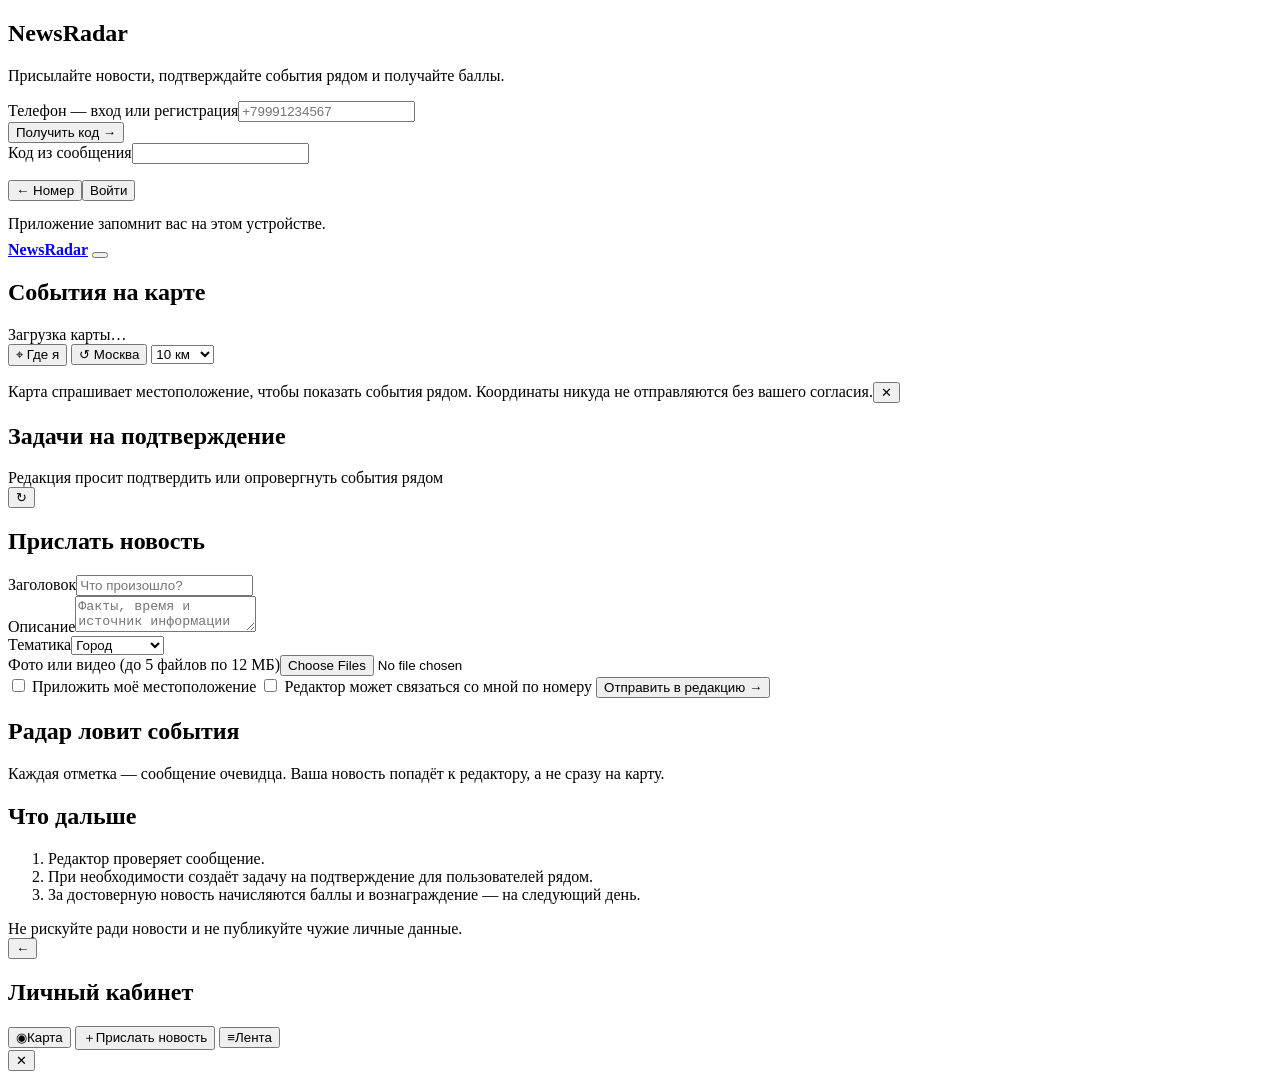
==== app/static/index.html @ 9bb795cf "Initial commit" ====
<!doctype html>
<html lang="ru"><head><meta charset="utf-8"><meta name="viewport" content="width=device-width,initial-scale=1,viewport-fit=cover"><title>NewsRadar — события рядом</title>
<link rel="stylesheet" href="/static/ui.css"><script src="/static/ui.js"></script></head>
<body class="is-app">
<div id="toast" class="toast" role="status" aria-live="polite"></div>

<!-- Вход: показывается сразу, пока пользователь не авторизован -->
<section id="auth" class="auth hidden">
  <div class="card auth-card pop">
    <div id="authRadar"></div>
    <h1>NewsRadar</h1>
    <p class="muted">Присылайте новости, подтверждайте события рядом и получайте баллы.</p>
    <form id="phoneForm">
      <div class="field"><label for="authPhone">Телефон — вход или регистрация</label><input id="authPhone" type="tel" autocomplete="tel" placeholder="+79991234567" required></div>
      <button class="btn primary full">Получить код →</button>
    </form>
    <form id="codeForm" class="hidden">
      <div class="field"><label for="authCode">Код из сообщения</label><input id="authCode" inputmode="numeric" autocomplete="one-time-code" maxlength="6" required></div>
      <p id="codeHint" class="muted tiny"></p>
      <div class="row"><button type="button" id="codeBack" class="btn ghost">← Номер</button><button class="btn primary grow">Войти</button></div>
    </form>
    <p class="muted tiny" style="margin:14px 0 8px">Приложение запомнит вас на этом устройстве.</p>
    <span class="theme-slot"></span>
  </div>
</section>

<div id="app" class="app hidden">
  <header class="top">
    <a class="brand" href="#map" aria-label="NewsRadar — на карту"><span id="logoRadar"></span><b>NewsRadar</b></a>
    <span class="grow"></span>
    <span class="theme-slot"></span>
    <button id="profileBtn" class="avatar" aria-label="Личный кабинет" title="Личный кабинет"></button>
  </header>
  <main>
    <section id="page-map" class="page hidden">
      <div class="page-head">
        <div class="grow"><h1>События на карте</h1><p id="mapStatus" class="muted tiny" role="status" style="margin:2px 0 0">Загрузка карты…</p></div>
        <button id="locBtn" class="btn ghost" title="Показать моё местоположение">⌖ <span class="sm-hide">Где я</span></button>
        <button id="demoBtn" class="btn ghost" title="Вернуться к демо-событиям в Москве">↺ <span class="sm-hide">Москва</span></button>
        <select id="radius" aria-label="Радиус поиска" style="width:auto"><option value="2">2 км</option><option value="5">5 км</option><option value="10" selected>10 км</option><option value="25">25 км</option><option value="50">50 км</option><option value="200">200 км</option></select>
      </div>
      <div id="typeChips" class="chips" role="group" aria-label="Фильтр по типу событий"></div>
      <div id="topicChips" class="chips" role="group" aria-label="Фильтр по тематике"></div>
      <div class="map-wrap"><div id="map" class="map" role="region" aria-label="Карта событий"></div><div id="mapCard" class="map-card hidden"></div></div>
      <p id="mapCount" class="muted tiny" style="margin-top:8px"></p>
      <div id="mapList"></div>
      <div id="geoNote" class="notice">Карта спрашивает местоположение, чтобы показать события рядом. Координаты никуда не отправляются без вашего согласия.<button class="x" data-dismiss aria-label="Скрыть">✕</button></div>
    </section>

    <section id="page-feed" class="page hidden">
      <div class="page-head"><div class="grow"><h1>Задачи на подтверждение</h1><p class="muted tiny" style="margin:2px 0 0">Редакция просит подтвердить или опровергнуть события рядом</p></div><button id="feedRefresh" class="icon-btn" title="Обновить" aria-label="Обновить">↻</button></div>
      <div id="feedList"></div>
    </section>

    <section id="page-send" class="page hidden">
      <div class="page-head"><h1>Прислать новость</h1></div>
      <div class="grid2">
        <form id="tipForm" class="card">
          <div class="field"><label for="tipTitle">Заголовок</label><input id="tipTitle" maxlength="140" required placeholder="Что произошло?"></div>
          <div class="field"><label for="tipText">Описание</label><textarea id="tipText" minlength="8" maxlength="3000" required placeholder="Факты, время и источник информации"></textarea></div>
          <div class="field"><label for="tipTopic">Тематика</label><select id="tipTopic"><option>Город</option><option>Транспорт</option><option>Культура</option><option>Афиша</option><option>Технологии</option><option>Спорт</option><option>Досуг</option></select></div>
          <div class="field"><label for="tipFiles">Фото или видео (до 5 файлов по 12 МБ)</label><input type="file" id="tipFiles" accept="image/jpeg,image/png,image/webp,video/mp4,video/webm" multiple></div>
          <label class="check"><input id="tipGeo" type="checkbox"> Приложить моё местоположение</label>
          <label class="check"><input id="tipContact" type="checkbox"> Редактор может связаться со мной по номеру</label>
          <button class="btn primary full">Отправить в редакцию →</button>
        </form>
        <aside class="stack" style="align-content:start">
          <div class="card radar-card"><div id="sendRadar"></div><h2>Радар ловит события</h2><p>Каждая отметка — сообщение очевидца. Ваша новость попадёт к редактору, а не сразу на карту.</p></div>
          <div class="card"><h2>Что дальше</h2><ol class="steps"><li>Редактор проверяет сообщение.</li><li>При необходимости создаёт задачу на подтверждение для пользователей рядом.</li><li>За достоверную новость начисляются баллы и вознаграждение — на следующий день.</li></ol>
            <div class="notice warn" style="margin-top:12px">Не рискуйте ради новости и не публикуйте чужие личные данные.</div></div>
        </aside>
      </div>
    </section>

    <section id="page-profile" class="page hidden">
      <div class="page-head"><button class="icon-btn" data-back="#map" aria-label="Назад">←</button><h1>Личный кабинет</h1></div>
      <div id="profileBody" class="stack"></div>
    </section>
  </main>
</div>

<nav id="tabbar" class="tabbar hidden" aria-label="Основные разделы">
  <button data-tab="map"><span>◉</span>Карта</button>
  <button data-tab="send" class="send"><span>＋</span>Прислать новость</button>
  <button data-tab="feed"><span>≡</span>Лента</button>
</nav>

<div id="modal" class="scrim hidden" role="dialog" aria-modal="true" aria-labelledby="modalTitle">
  <div class="sheet pop"><div class="row between" style="margin-bottom:10px"><h2 id="modalTitle" style="margin:0"></h2><button class="x" id="modalClose" aria-label="Закрыть">✕</button></div><div id="modalBody"></div></div>
</div>
<script src="/static/app.js" defer></script>
</body></html>
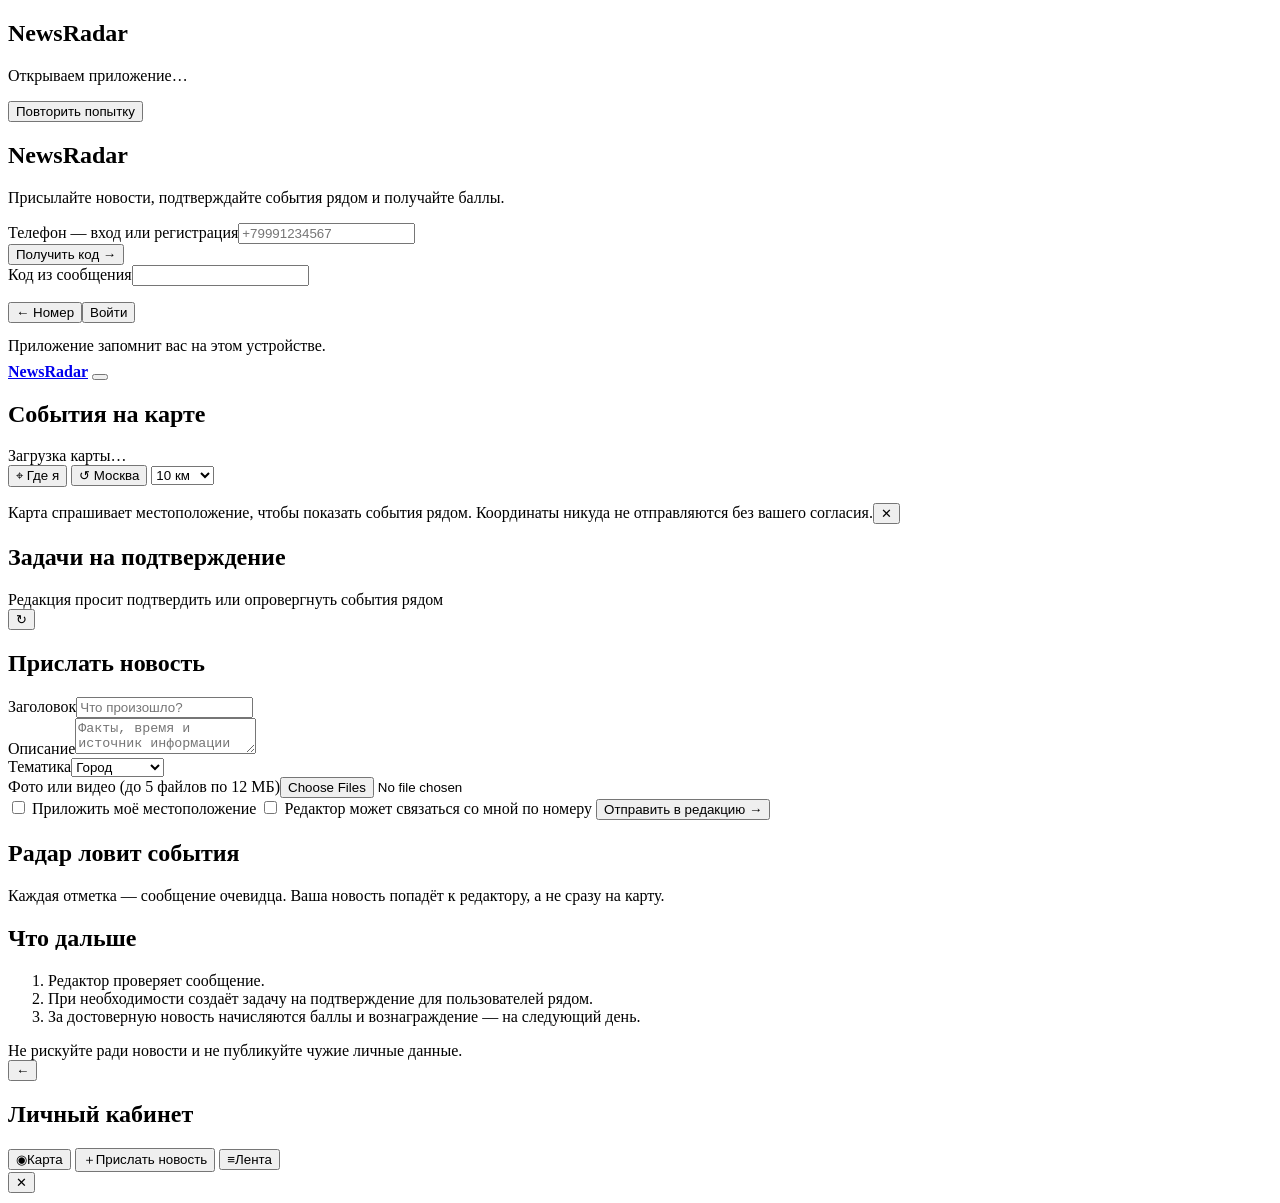
==== commit 9d7f710d: "Speed up Telegram Mini App startup and cache local map assets" ====
--- a/app/static/index.html
+++ b/app/static/index.html
@@ -1,8 +1,11 @@
 <!doctype html>
 <html lang="ru"><head><meta charset="utf-8"><meta name="viewport" content="width=device-width,initial-scale=1,viewport-fit=cover"><title>NewsRadar — события рядом</title>
-<link rel="stylesheet" href="/static/ui.css"><script src="/static/ui.js"></script></head>
+<link rel="stylesheet" href="/static/ui.css?v=0.2.1"><script src="/static/ui.js?v=0.2.1" defer></script></head>
 <body class="is-app">
 <div id="toast" class="toast" role="status" aria-live="polite"></div>
+<section id="boot" class="auth" aria-label="Загрузка приложения">
+  <div class="card auth-card center"><h1>NewsRadar</h1><p id="bootMessage" role="status" aria-live="polite">Открываем приложение…</p><button id="bootRetry" class="btn primary hidden">Повторить попытку</button></div>
+</section>
 
 <!-- Вход: показывается сразу, пока пользователь не авторизован -->
 <section id="auth" class="auth hidden">
@@ -88,5 +91,5 @@
 <div id="modal" class="scrim hidden" role="dialog" aria-modal="true" aria-labelledby="modalTitle">
   <div class="sheet pop"><div class="row between" style="margin-bottom:10px"><h2 id="modalTitle" style="margin:0"></h2><button class="x" id="modalClose" aria-label="Закрыть">✕</button></div><div id="modalBody"></div></div>
 </div>
-<script src="/static/app.js" defer></script>
+<script src="/static/app.js?v=0.2.1" defer></script>
 </body></html>
